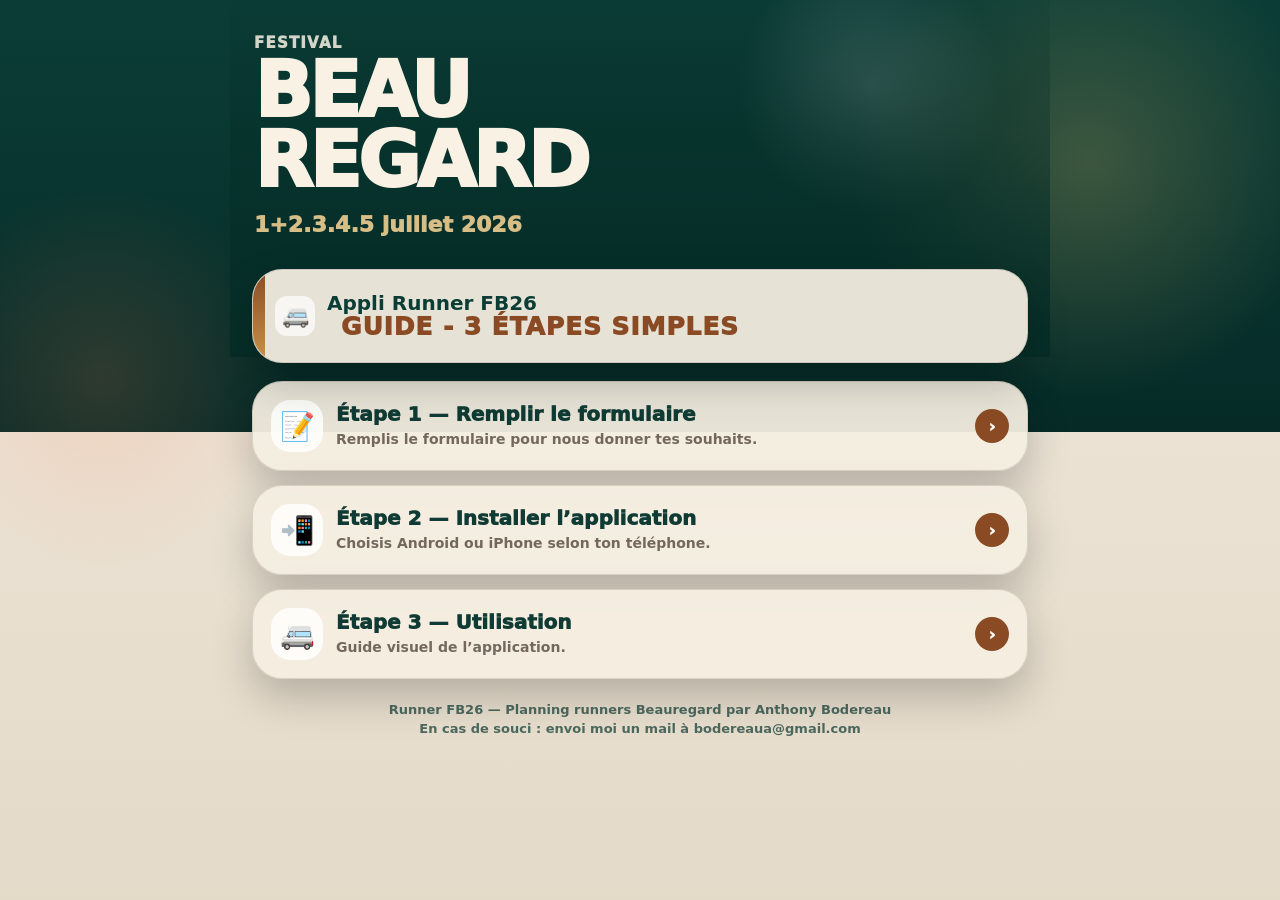
==== appli.html @ 128c720b "Update and rename install.html to appli.html" ====
<!DOCTYPE html>
<html lang="fr">
<head>
  <meta charset="UTF-8">
  <meta name="viewport" content="width=device-width, initial-scale=1.0, maximum-scale=1.0, user-scalable=no">
  <title>Runner FB26 — Guide bénévole</title>
  <meta name="theme-color" content="#111827">

  <style>
    :root {
      --green-dark: #0b3d36;
      --green-deep: #062b27;
      --cream: #f3ecdf;
      --cream-2: #fff9ee;
      --text: #103b35;
      --muted: #74685d;
      --brown: #8a4b24;
      --gold: #c8934a;
      --border: rgba(70, 50, 30, 0.15);
      --shadow: 0 18px 42px rgba(0, 0, 0, 0.22);
      --radius-xl: 30px;
      --safe-bottom: env(safe-area-inset-bottom, 0px);
    }

    * { box-sizing: border-box; -webkit-tap-highlight-color: transparent; }

    body {
      margin: 0;
      min-height: 100vh;
      font-family: system-ui, -apple-system, BlinkMacSystemFont, "Segoe UI", sans-serif;
      color: var(--text);
      background:
        radial-gradient(circle at 85% 18%, rgba(243, 202, 112, 0.22), transparent 18%),
        radial-gradient(circle at 8% 42%, rgba(255, 125, 80, 0.16), transparent 15%),
        linear-gradient(180deg, var(--green-dark) 0%, var(--green-deep) 48%, #ebe2d4 48%, #e4dac8 100%);
    }

    .app-shell {
      width: 100%;
      max-width: 820px;
      margin: 0 auto;
      min-height: 100vh;
      padding-bottom: calc(34px + var(--safe-bottom));
    }

    .hero {
      min-height: 315px;
      padding: 34px 24px 120px;
      color: #f8f1e4;
      position: relative;
      overflow: hidden;
    }

    .hero::before {
      content: "";
      position: absolute;
      inset: 0;
      background:
        linear-gradient(180deg, rgba(5, 45, 39, 0.08), rgba(5, 45, 39, 0.92)),
        radial-gradient(circle at 78% 24%, rgba(255,255,255,0.18), transparent 19%);
      pointer-events: none;
    }

    .hero-content { position: relative; z-index: 1; }

    .brand-kicker {
      margin: 0 0 4px;
      font-weight: 950;
      font-size: 15px;
      letter-spacing: 0.08em;
      text-transform: uppercase;
      opacity: 0.85;
    }

    .brand-title {
      margin: 0;
      font-size: clamp(42px, 11vw, 76px);
      line-height: 0.92;
      font-weight: 950;
      letter-spacing: -0.045em;
      text-transform: uppercase;
    }

    .brand-subtitle {
      margin: 16px 0 0;
      color: #d7bd86;
      font-size: 22px;
      font-weight: 950;
    }

    .hero-pill {
      margin-top: 28px;
      display: inline-flex;
      align-items: center;
      gap: 10px;
      max-width: 100%;
      padding: 13px 16px;
      border-radius: 999px;
      background: rgba(245, 239, 226, 0.9);
      color: var(--text);
      box-shadow: 0 12px 26px rgba(0,0,0,0.2);
      font-weight: 950;
    }

    .hero-pill span:first-child {
      width: 34px;
      height: 34px;
      border-radius: 50%;
      display: grid;
      place-items: center;
      background: rgba(255,255,255,0.75);
    }

    main {
      margin-top: -88px;
      padding: 0 22px;
      position: relative;
      z-index: 2;
    }

    .intro-card,
    .accordion-card {
      border-radius: var(--radius-xl);
      background: rgba(245, 239, 226, 0.94);
      border: 1px solid var(--border);
      box-shadow: var(--shadow);
    }

    .intro-card {
      padding: 22px;
      margin-bottom: 18px;
      overflow: hidden;
      position: relative;
    }

    .intro-card::before {
      content: "";
      position: absolute;
      left: 0;
      top: 0;
      bottom: 0;
      width: 12px;
      border-radius: var(--radius-xl) 0 0 var(--radius-xl);
      background: linear-gradient(180deg, var(--brown), var(--gold));
    }

    .intro-title {
      margin: 0;
      padding-left: 14px;
      color: var(--brown);
      font-size: 25px;
      line-height: 1.05;
      font-weight: 950;
      letter-spacing: 0.035em;
      text-transform: uppercase;
    }

    .intro-text {
      margin: 11px 0 0;
      padding-left: 14px;
      color: var(--muted);
      font-size: 15px;
      line-height: 1.45;
      font-weight: 680;
    }

    .accordion-list {
      display: grid;
      gap: 14px;
      margin-top: 18px;
    }

    .accordion-card { overflow: hidden; }

    .accordion-toggle {
      appearance: none;
      width: 100%;
      border: none;
      background: transparent;
      font: inherit;
      cursor: pointer;
      text-align: left;
      display: grid;
      grid-template-columns: 52px 1fr 34px;
      align-items: center;
      gap: 13px;
      padding: 18px;
      color: var(--text);
    }

    .accordion-icon {
      width: 52px;
      height: 52px;
      border-radius: 19px;
      display: grid;
      place-items: center;
      background: rgba(255,255,255,0.82);
      font-size: 28px;
      flex: 0 0 auto;
    }

    .accordion-title {
      display: block;
      font-size: 20px;
      font-weight: 950;
      line-height: 1.12;
    }

    .accordion-subtitle {
      display: block;
      margin-top: 5px;
      color: var(--muted);
      font-size: 14px;
      line-height: 1.35;
      font-weight: 700;
    }

    .accordion-arrow {
      width: 34px;
      height: 34px;
      border-radius: 50%;
      display: grid;
      place-items: center;
      background: var(--brown);
      color: #fff;
      font-weight: 950;
      transition: transform 0.2s ease;
    }

    .accordion-card.is-open .accordion-arrow { transform: rotate(90deg); }

    .accordion-content {
      display: none;
      padding: 0 18px 20px;
    }

    .accordion-card.is-open .accordion-content { display: block; }

    .inner-card {
      padding: 16px;
      border-radius: 22px;
      background: rgba(255,255,255,0.58);
      border: 1px solid rgba(20, 50, 45, 0.08);
    }

    .inner-title {
      margin: 0 0 12px;
      color: var(--brown);
      font-size: 21px;
      font-weight: 950;
      text-transform: uppercase;
      letter-spacing: 0.035em;
    }

    .steps {
      display: grid;
      gap: 10px;
      counter-reset: step;
    }

    .step {
      display: grid;
      grid-template-columns: 38px 1fr;
      gap: 11px;
      padding: 13px;
      border-radius: 18px;
      background: rgba(255,255,255,0.68);
      border: 1px solid rgba(20, 50, 45, 0.08);
    }

    .step::before {
      counter-increment: step;
      content: counter(step);
      width: 34px;
      height: 34px;
      border-radius: 50%;
      display: grid;
      place-items: center;
      color: #fff;
      background: var(--brown);
      font-weight: 950;
    }

    .step strong {
      display: block;
      font-size: 16px;
      line-height: 1.25;
    }

    .step span {
      display: block;
      margin-top: 3px;
      color: var(--muted);
      font-size: 14px;
      line-height: 1.35;
      font-weight: 650;
    }

    .install-choice-list {
      display: grid;
      gap: 10px;
    }

    .install-choice {
      border-radius: 22px;
      overflow: hidden;
      background: rgba(255,255,255,0.5);
      border: 1px solid rgba(20, 50, 45, 0.08);
    }

    .install-toggle {
      appearance: none;
      width: 100%;
      border: none;
      background: transparent;
      font: inherit;
      cursor: pointer;
      text-align: left;
      display: grid;
      grid-template-columns: 42px 1fr 30px;
      align-items: center;
      gap: 11px;
      padding: 14px;
      color: var(--text);
    }

    .install-icon {
      width: 42px;
      height: 42px;
      border-radius: 15px;
      display: grid;
      place-items: center;
      background: rgba(255,255,255,0.85);
      font-size: 23px;
    }

    .install-title {
      display: block;
      font-size: 17px;
      font-weight: 950;
    }

    .install-subtitle {
      display: block;
      margin-top: 3px;
      color: var(--muted);
      font-size: 13px;
      line-height: 1.3;
      font-weight: 700;
    }

    .install-arrow {
      width: 30px;
      height: 30px;
      border-radius: 50%;
      display: grid;
      place-items: center;
      background: rgba(138, 75, 36, 0.14);
      color: var(--brown);
      font-weight: 950;
      transition: transform 0.2s ease;
    }

    .install-choice.is-open .install-arrow { transform: rotate(90deg); }

    .install-content {
      display: none;
      padding: 0 14px 14px;
    }

    .install-choice.is-open .install-content { display: block; }

    .warning {
      margin-top: 14px;
      padding: 13px 14px;
      border-radius: 18px;
      background: rgba(255, 244, 218, 0.92);
      border: 1px solid rgba(201, 146, 75, 0.38);
      color: #6c431e;
      font-size: 14px;
      line-height: 1.4;
      font-weight: 760;
    }

    .slider {
      position: relative;
      overflow: hidden;
      border-radius: 22px;
      margin-top: 16px;
      background: rgba(255,255,255,0.55);
      border: 1px solid rgba(20, 50, 45, 0.08);
    }

    .slide {
      display: none;
      padding: 12px;
    }

    .slide.is-active { display: block; }

    .slide img {
      display: block;
      width: 100%;
      max-height: 620px;
      object-fit: contain;
      border-radius: 18px;
      background: #111827;
    }

    .slider-nav {
      position: absolute;
      top: 45%;
      transform: translateY(-50%);
      width: 42px;
      height: 42px;
      border-radius: 999px;
      border: none;
      background: rgba(0,0,0,0.52);
      color: #fff;
      font-size: 28px;
      font-weight: 950;
      display: grid;
      place-items: center;
      cursor: pointer;
      z-index: 5;
    }

    .slider-nav.prev { left: 16px; }
    .slider-nav.next { right: 16px; }

    .slider-dots {
      display: flex;
      justify-content: center;
      gap: 7px;
      padding: 0 0 14px;
    }

    .slider-dot {
      width: 9px;
      height: 9px;
      border-radius: 999px;
      border: none;
      background: rgba(116, 104, 93, 0.35);
      cursor: pointer;
    }

    .slider-dot.is-active {
      width: 22px;
      background: var(--brown);
    }

    .main-btn,
    .ghost-btn {
      appearance: none;
      width: 100%;
      min-height: 54px;
      border-radius: 999px;
      display: flex;
      align-items: center;
      justify-content: center;
      gap: 8px;
      text-align: center;
      text-decoration: none;
      font-size: 16px;
      font-weight: 950;
      border: none;
      cursor: pointer;
      margin-top: 14px;
    }

    .main-btn {
      color: #fff;
      background: var(--brown);
      box-shadow: 0 14px 24px rgba(138, 75, 36, 0.28);
    }

    .ghost-btn {
      color: var(--text);
      background: rgba(255,255,255,0.68);
      border: 1px solid rgba(20, 50, 45, 0.1);
    }

    .intro-header {
  display: flex;
  align-items: center;
  gap: 12px;
}

.intro-icon {
  width: 40px;
  height: 40px;
  border-radius: 12px;
  display: grid;
  place-items: center;
  background: rgba(255,255,255,0.7);
  font-size: 22px;
}

.intro-main {
  font-size: 20px;
  font-weight: 900;
  color: var(--green-dark);
  line-height: 1.1;
}

    footer {
      padding: 22px 22px 0;
      text-align: center;
      color: rgba(16, 59, 53, 0.72);
      font-size: 13px;
      line-height: 1.45;
      font-weight: 700;
    }
  </style>
</head>

<body>
  <div class="app-shell">
    <header class="hero">
      <div class="hero-content">
        <p class="brand-kicker">Festival</p>
        <h1 class="brand-title">Beau<br>Regard</h1>
        <p class="brand-subtitle">1+2.3.4.5 juillet 2026</p>
      </div>
    </header>

    <main>
     <section class="intro-card">

  <div class="intro-header">
    <span class="intro-icon">🚐</span>
    <div>
      <div class="intro-main">Appli Runner FB26</div>
      <h2 class="intro-title">Guide - 3 étapes simples</h2>
    </div>
  </div>

</section>

      <section class="accordion-list">

        <article class="accordion-card" data-accordion="formulaire">
          <button class="accordion-toggle" type="button">
            <span class="accordion-icon">📝</span>
            <span>
              <span class="accordion-title">Étape 1 — Remplir le formulaire</span>
              <span class="accordion-subtitle">Remplis le formulaire pour nous donner tes souhaits.</span>
            </span>
            <span class="accordion-arrow">›</span>
          </button>

          <div class="accordion-content">
            <div class="inner-card">
              <h3 class="inner-title">Formulaire bénévole</h3>

              <div class="steps">
                <div class="step">
                  <div>
                    <strong>Remplis les infos demandées.</strong>
                    <span>Indique tes préférences et tes souhaits.</span>
                  </div>
                </div>

                <div class="step">
                  <div>
                    <strong>Tes choix sont consultatifs.</strong>
                    <span>Ils seront pris en compte autant que possible, mais ils ne peuvent pas être garantis.</span>
                  </div>
                </div>

                <div class="step">
                  <div>
                    <strong>Valide l’envoi du formulaire.</strong>
                    <span>Une fois envoyé, tes réponses seront utilisées pour préparer le planning.</span>
                  </div>
                </div>
              </div>

              <a class="main-btn" href="https://forms.gle/xiqFxvP77rRJHLFR6" target="_blank" rel="noopener">
                📝 Répondre au formulaire
              </a>
            </div>
          </div>
        </article>

        <article class="accordion-card" data-accordion="installation">
          <button class="accordion-toggle" type="button">
            <span class="accordion-icon">📲</span>
            <span>
              <span class="accordion-title">Étape 2 — Installer l’application</span>
              <span class="accordion-subtitle">Choisis Android ou iPhone selon ton téléphone.</span>
            </span>
            <span class="accordion-arrow">›</span>
          </button>

          <div class="accordion-content">
            <div class="inner-card">
              <h3 class="inner-title">Installation</h3>

              <div class="install-choice-list">

                <div class="install-choice" data-install="android">
                  <button class="install-toggle" type="button">
                    <span class="install-icon">🤖</span>
                    <span>
                      <span class="install-title">Android</span>
                      <span class="install-subtitle">Chrome conseillé. Simple, propre, efficace.</span>
                    </span>
                    <span class="install-arrow">›</span>
                  </button>

                  <div class="install-content">
                    <div class="steps">
                      <div class="step">
                        <div>
                          <strong>Ouvre le lien avec ton navigateur.</strong>
                          <span>Si possible, utilise Chrome pour éviter les surprises.</span>
                        </div>
                      </div>

                      <div class="step">
                        <div>
                          <strong>Appuie sur le menu ⋮.</strong>
                          <span>Ce sont les trois petits points en haut ou en bas selon le téléphone.</span>
                        </div>
                      </div>

                      <div class="step">
                        <div>
                          <strong>Choisis “Ajouter à l’écran d’accueil”.</strong>
                          <span>Selon le navigateur, le texte peut aussi être “Installer l’application”.</span>
                        </div>
                      </div>

                      <div class="step">
                        <div>
                          <strong>Valide l’installation.</strong>
                          <span>L’icône Runner FB26 apparaîtra comme une vraie application.</span>
                        </div>
                      </div>
                    </div>

                    <div class="warning">
                      Si Google Play Protect affiche une alerte, appuie sur “Plus de détails”, puis sur “Installer quand même”.
                    </div>
                  </div>
                </div>

                <div class="install-choice" data-install="ios">
                  <button class="install-toggle" type="button">
                    <span class="install-icon">🍎</span>
                    <span>
                      <span class="install-title">iPhone</span>
                      <span class="install-subtitle">Obligatoirement avec Safari. Pas Chrome.</span>
                    </span>
                    <span class="install-arrow">›</span>
                  </button>

                  <div class="install-content">
                    <div class="steps">
                      <div class="step">
                        <div>
                          <strong>Ouvre le lien avec Safari.</strong>
                          <span>Sur iPhone, l’installation sur l’écran d’accueil passe par Safari.</span>
                        </div>
                      </div>

                      <div class="step">
                        <div>
                          <strong>Appuie sur le bouton Partager.</strong>
                          <span>C’est l’icône avec un carré et une flèche vers le haut.</span>
                        </div>
                      </div>

                      <div class="step">
                        <div>
                          <strong>Choisis “Sur l’écran d’accueil”.</strong>
                          <span>Fais défiler la liste si l’option n’apparaît pas tout de suite.</span>
                        </div>
                      </div>

                      <div class="step">
                        <div>
                          <strong>Appuie sur “Ajouter”.</strong>
                          <span>L’icône Runner FB26 sera ajoutée comme une application.</span>
                        </div>
                      </div>
                    </div>

                    <div class="warning">
                      Sur iPhone, le mode hors ligne peut être plus capricieux. Ouvre l’application une première fois avec du réseau avant le festival.
                    </div>
                  </div>
                </div>

              </div>

              <a class="main-btn" href="./">
                🚐 Ouvrir l’application
              </a>
            </div>
          </div>
        </article>

       <article class="accordion-card" data-accordion="utilisation">
  <button class="accordion-toggle" type="button">
    <span class="accordion-icon">🚐</span>
    <span>
      <span class="accordion-title">Étape 3 — Utilisation</span>
      <span class="accordion-subtitle">Guide visuel de l’application.</span>
    </span>
    <span class="accordion-arrow">›</span>
  </button>

  <div class="accordion-content">
    <div class="inner-card">
      <h3 class="inner-title">Utiliser Runner FB26</h3>

      <div class="slider" data-slider="guide-utilisation">
        <div class="slide is-active">
          <img src="./Accueil.png" alt="Accueil Runner FB26">
        </div>

        <div class="slide">
          <img src="./Mes_creneaux.png" alt="Mes créneaux Runner FB26">
        </div>

        <div class="slide">
          <img src="./Planning.png" alt="Planning Runner FB26">
        </div>

        <div class="slide">
          <img src="./Contacts.png" alt="Contacts Runner FB26">
        </div>

        <button class="slider-nav prev" type="button" aria-label="Image précédente">‹</button>
        <button class="slider-nav next" type="button" aria-label="Image suivante">›</button>
        <div class="slider-dots" aria-label="Navigation du guide visuel"></div>
      </div>

      <a class="main-btn" href="./">
        🚐 Lancer Runner FB26
      </a>
      
    </div>
  </div>
</article>

      </section>
    </main>

    <footer>
      Runner FB26 — Planning runners Beauregard par Anthony Bodereau<br>
      En cas de souci : envoi moi un mail à bodereaua@gmail.com
     
    </footer>
  </div>

  <script>
    (function initGuidePage() {
      const mainCards = Array.from(document.querySelectorAll("[data-accordion]"));
      const installChoices = Array.from(document.querySelectorAll("[data-install]"));

      function toggleMainAccordion(name) {
        const targetCard = document.querySelector('[data-accordion="' + name + '"]');
        if (!targetCard) return;

        const wasOpen = targetCard.classList.contains("is-open");

        mainCards.forEach(card => {
          card.classList.remove("is-open");
        });

        if (!wasOpen) {
          targetCard.classList.add("is-open");
          setTimeout(() => {
            targetCard.scrollIntoView({ behavior: "smooth", block: "start" });
          }, 60);
        }
      }

      function toggleInstallChoice(name) {
        const targetChoice = document.querySelector('[data-install="' + name + '"]');
        if (!targetChoice) return;

        const wasOpen = targetChoice.classList.contains("is-open");

        installChoices.forEach(choice => {
          choice.classList.remove("is-open");
        });

        if (!wasOpen) {
          targetChoice.classList.add("is-open");
        }
      }

      mainCards.forEach(card => {
        const toggle = card.querySelector(".accordion-toggle");
        if (!toggle) return;

        toggle.addEventListener("click", () => {
          toggleMainAccordion(card.dataset.accordion);
        });
      });

      installChoices.forEach(choice => {
        const toggle = choice.querySelector(".install-toggle");
        if (!toggle) return;

        toggle.addEventListener("click", () => {
          toggleInstallChoice(choice.dataset.install);
        });
      });

      document.querySelectorAll("[data-open-main]").forEach(button => {
        button.addEventListener("click", () => {
          toggleMainAccordion(button.dataset.openMain);
        });
      });

      document.querySelectorAll("[data-slider]").forEach(slider => {
        const slides = Array.from(slider.querySelectorAll(".slide"));
        const prev = slider.querySelector(".prev");
        const next = slider.querySelector(".next");
        const dotsContainer = slider.querySelector(".slider-dots");

        if (!slides.length || !prev || !next || !dotsContainer) return;

        let currentIndex = 0;
        let startX = 0;

        slides.forEach((_, index) => {
          const dot = document.createElement("button");
          dot.type = "button";
          dot.className = "slider-dot";
          dot.setAttribute("aria-label", "Voir l'écran " + (index + 1));

          dot.addEventListener("click", () => {
            showSlide(index);
          });

          dotsContainer.appendChild(dot);
        });

        const dots = Array.from(dotsContainer.querySelectorAll(".slider-dot"));

        function showSlide(index) {
          currentIndex = (index + slides.length) % slides.length;

          slides.forEach((slide, slideIndex) => {
            slide.classList.toggle("is-active", slideIndex === currentIndex);
          });

          dots.forEach((dot, dotIndex) => {
            dot.classList.toggle("is-active", dotIndex === currentIndex);
          });
        }

        next.addEventListener("click", () => {
          showSlide(currentIndex + 1);
        });

        prev.addEventListener("click", () => {
          showSlide(currentIndex - 1);
        });

        slider.addEventListener("touchstart", event => {
          startX = event.touches[0].clientX;
        }, { passive: true });

        slider.addEventListener("touchend", event => {
          const endX = event.changedTouches[0].clientX;
          const diff = startX - endX;

          if (Math.abs(diff) < 50) return;

          if (diff > 0) {
            showSlide(currentIndex + 1);
          } else {
            showSlide(currentIndex - 1);
          }
        }, { passive: true });

        showSlide(0);
      });
    })();
  </script>
</body>
</html>
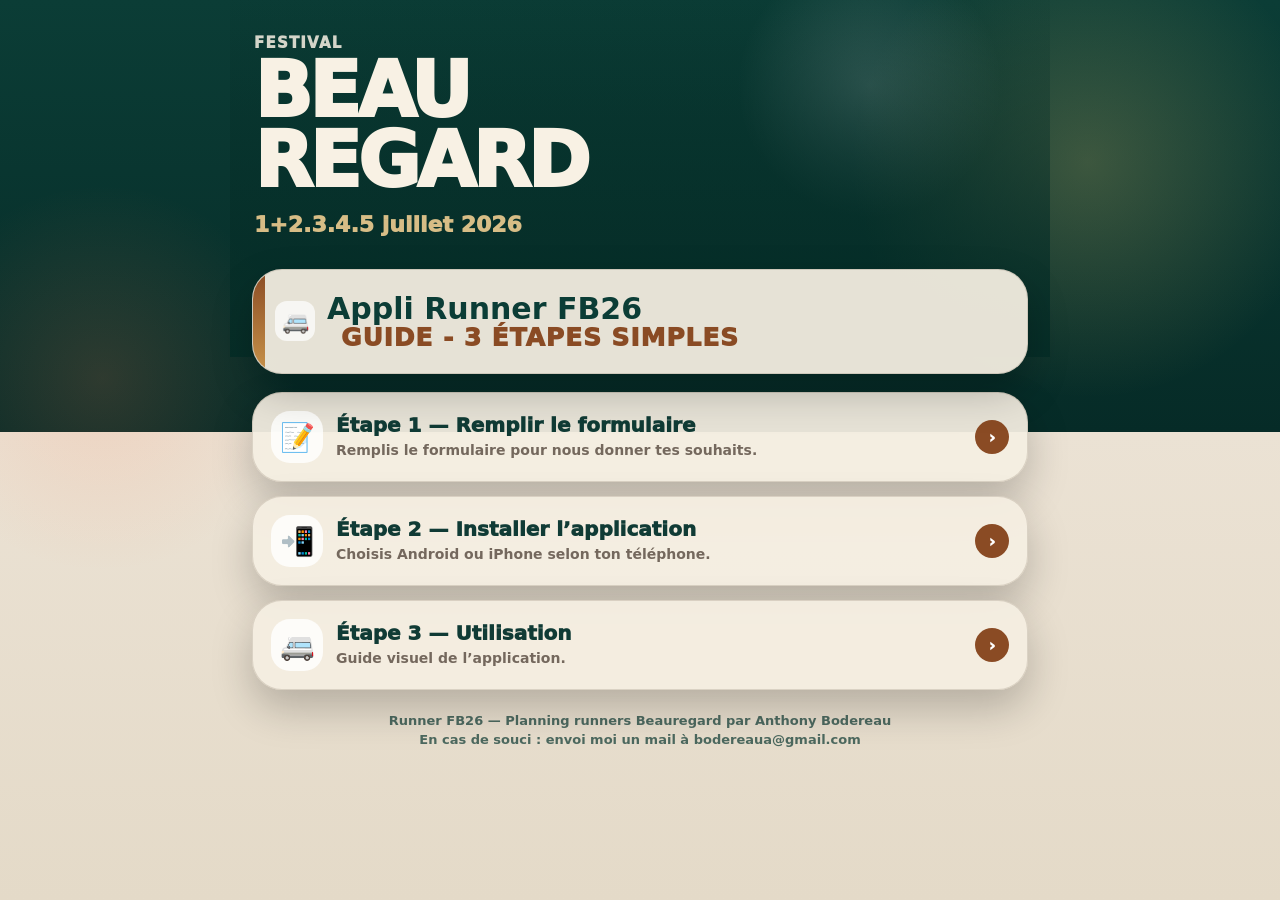
==== commit 48bbe7c3: "Update appli.html" ====
--- a/appli.html
+++ b/appli.html
@@ -497,7 +497,7 @@
 }
 
 .intro-main {
-  font-size: 20px;
+  font-size: 30px;
   font-weight: 900;
   color: var(--green-dark);
   line-height: 1.1;
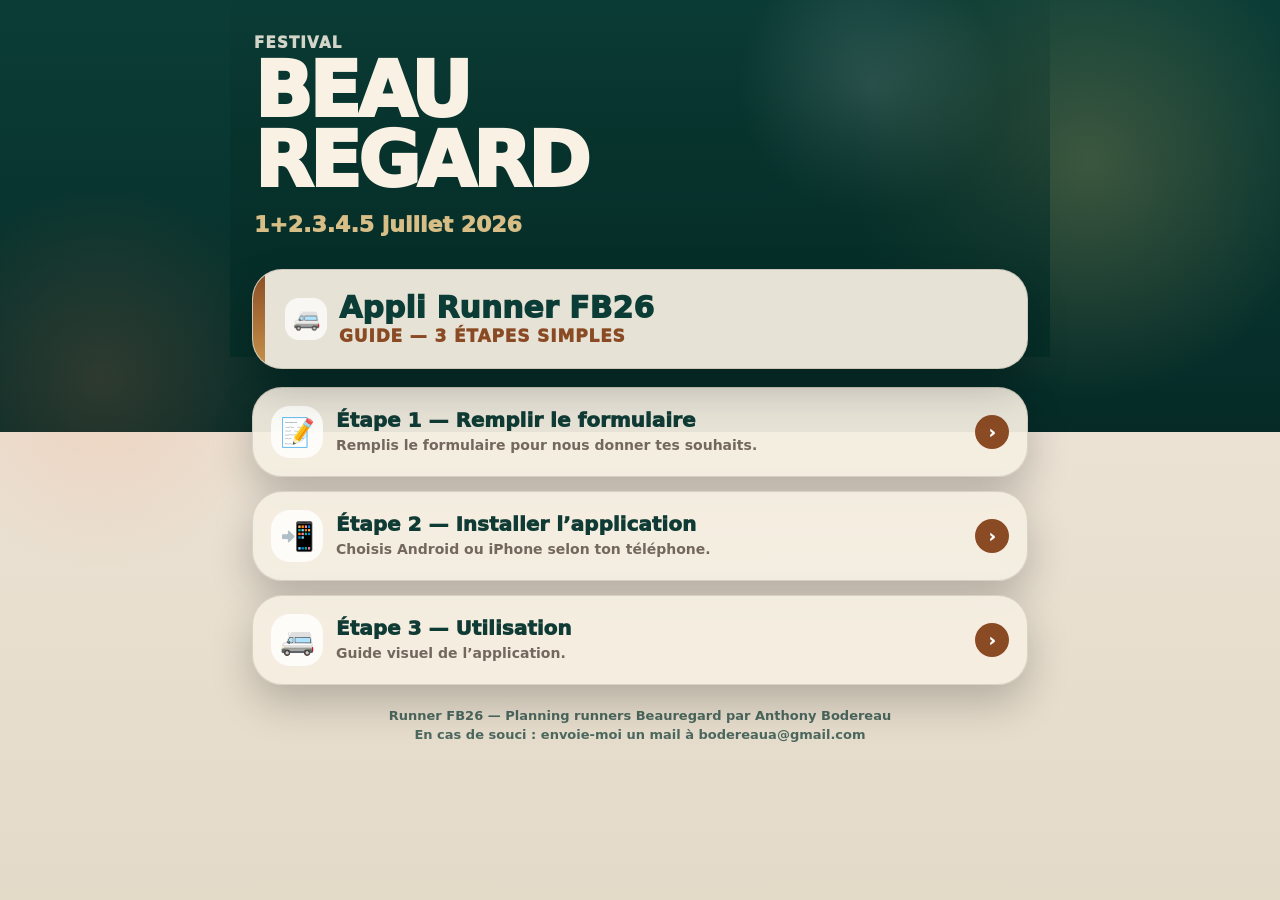
==== commit 4348f0bc: "Update appli.html" ====
--- a/appli.html
+++ b/appli.html
@@ -3,7 +3,8 @@
 <head>
   <meta charset="UTF-8">
   <meta name="viewport" content="width=device-width, initial-scale=1.0, maximum-scale=1.0, user-scalable=no">
-  <title>Runner FB26 — Guide bénévole</title>
+
+  <title>Appli runner FB26 — Guide</title>
   <meta name="theme-color" content="#111827">
 
   <style>
@@ -11,7 +12,6 @@
       --green-dark: #0b3d36;
       --green-deep: #062b27;
       --cream: #f3ecdf;
-      --cream-2: #fff9ee;
       --text: #103b35;
       --muted: #74685d;
       --brown: #8a4b24;
@@ -22,7 +22,10 @@
       --safe-bottom: env(safe-area-inset-bottom, 0px);
     }
 
-    * { box-sizing: border-box; -webkit-tap-highlight-color: transparent; }
+    * {
+      box-sizing: border-box;
+      -webkit-tap-highlight-color: transparent;
+    }
 
     body {
       margin: 0;
@@ -61,7 +64,10 @@
       pointer-events: none;
     }
 
-    .hero-content { position: relative; z-index: 1; }
+    .hero-content {
+      position: relative;
+      z-index: 1;
+    }
 
     .brand-kicker {
       margin: 0 0 4px;
@@ -86,29 +92,6 @@
       color: #d7bd86;
       font-size: 22px;
       font-weight: 950;
-    }
-
-    .hero-pill {
-      margin-top: 28px;
-      display: inline-flex;
-      align-items: center;
-      gap: 10px;
-      max-width: 100%;
-      padding: 13px 16px;
-      border-radius: 999px;
-      background: rgba(245, 239, 226, 0.9);
-      color: var(--text);
-      box-shadow: 0 12px 26px rgba(0,0,0,0.2);
-      font-weight: 950;
-    }
-
-    .hero-pill span:first-child {
-      width: 34px;
-      height: 34px;
-      border-radius: 50%;
-      display: grid;
-      place-items: center;
-      background: rgba(255,255,255,0.75);
     }
 
     main {
@@ -144,24 +127,40 @@
       background: linear-gradient(180deg, var(--brown), var(--gold));
     }
 
+    .intro-header {
+      display: flex;
+      align-items: center;
+      gap: 12px;
+      padding-left: 10px;
+    }
+
+    .intro-icon {
+      width: 42px;
+      height: 42px;
+      border-radius: 14px;
+      display: grid;
+      place-items: center;
+      background: rgba(255,255,255,0.72);
+      font-size: 22px;
+      flex: 0 0 auto;
+    }
+
+    .intro-main {
+      margin: 0;
+      font-size: 30px;
+      font-weight: 950;
+      color: var(--green-dark);
+      line-height: 1.05;
+    }
+
     .intro-title {
-      margin: 0;
-      padding-left: 14px;
+      margin: 4px 0 0;
       color: var(--brown);
-      font-size: 25px;
-      line-height: 1.05;
-      font-weight: 950;
-      letter-spacing: 0.035em;
+      font-size: 17px;
+      line-height: 1.1;
+      font-weight: 950;
+      letter-spacing: 0.05em;
       text-transform: uppercase;
-    }
-
-    .intro-text {
-      margin: 11px 0 0;
-      padding-left: 14px;
-      color: var(--muted);
-      font-size: 15px;
-      line-height: 1.45;
-      font-weight: 680;
     }
 
     .accordion-list {
@@ -170,7 +169,9 @@
       margin-top: 18px;
     }
 
-    .accordion-card { overflow: hidden; }
+    .accordion-card {
+      overflow: hidden;
+    }
 
     .accordion-toggle {
       appearance: none;
@@ -227,14 +228,18 @@
       transition: transform 0.2s ease;
     }
 
-    .accordion-card.is-open .accordion-arrow { transform: rotate(90deg); }
+    .accordion-card.is-open .accordion-arrow {
+      transform: rotate(90deg);
+    }
 
     .accordion-content {
       display: none;
       padding: 0 18px 20px;
     }
 
-    .accordion-card.is-open .accordion-content { display: block; }
+    .accordion-card.is-open .accordion-content {
+      display: block;
+    }
 
     .inner-card {
       padding: 16px;
@@ -361,14 +366,18 @@
       transition: transform 0.2s ease;
     }
 
-    .install-choice.is-open .install-arrow { transform: rotate(90deg); }
+    .install-choice.is-open .install-arrow {
+      transform: rotate(90deg);
+    }
 
     .install-content {
       display: none;
       padding: 0 14px 14px;
     }
 
-    .install-choice.is-open .install-content { display: block; }
+    .install-choice.is-open .install-content {
+      display: block;
+    }
 
     .warning {
       margin-top: 14px;
@@ -396,7 +405,9 @@
       padding: 12px;
     }
 
-    .slide.is-active { display: block; }
+    .slide.is-active {
+      display: block;
+    }
 
     .slide img {
       display: block;
@@ -425,8 +436,13 @@
       z-index: 5;
     }
 
-    .slider-nav.prev { left: 16px; }
-    .slider-nav.next { right: 16px; }
+    .slider-nav.prev {
+      left: 16px;
+    }
+
+    .slider-nav.next {
+      right: 16px;
+    }
 
     .slider-dots {
       display: flex;
@@ -449,8 +465,7 @@
       background: var(--brown);
     }
 
-    .main-btn,
-    .ghost-btn {
+    .main-btn {
       appearance: none;
       width: 100%;
       min-height: 54px;
@@ -466,42 +481,10 @@
       border: none;
       cursor: pointer;
       margin-top: 14px;
-    }
-
-    .main-btn {
       color: #fff;
       background: var(--brown);
       box-shadow: 0 14px 24px rgba(138, 75, 36, 0.28);
     }
-
-    .ghost-btn {
-      color: var(--text);
-      background: rgba(255,255,255,0.68);
-      border: 1px solid rgba(20, 50, 45, 0.1);
-    }
-
-    .intro-header {
-  display: flex;
-  align-items: center;
-  gap: 12px;
-}
-
-.intro-icon {
-  width: 40px;
-  height: 40px;
-  border-radius: 12px;
-  display: grid;
-  place-items: center;
-  background: rgba(255,255,255,0.7);
-  font-size: 22px;
-}
-
-.intro-main {
-  font-size: 30px;
-  font-weight: 900;
-  color: var(--green-dark);
-  line-height: 1.1;
-}
 
     footer {
       padding: 22px 22px 0;
@@ -525,17 +508,15 @@
     </header>
 
     <main>
-     <section class="intro-card">
-
-  <div class="intro-header">
-    <span class="intro-icon">🚐</span>
-    <div>
-      <div class="intro-main">Appli Runner FB26</div>
-      <h2 class="intro-title">Guide - 3 étapes simples</h2>
-    </div>
-  </div>
-
-</section>
+      <section class="intro-card">
+        <div class="intro-header">
+          <span class="intro-icon">🚐</span>
+          <div>
+            <div class="intro-main">Appli Runner FB26</div>
+            <h2 class="intro-title">Guide — 3 étapes simples</h2>
+          </div>
+        </div>
+      </section>
 
       <section class="accordion-list">
 
@@ -556,7 +537,7 @@
               <div class="steps">
                 <div class="step">
                   <div>
-                    <strong>Remplis les infos demandées.</strong>
+                    <strong>Remplis les informations demandées.</strong>
                     <span>Indique tes préférences et tes souhaits.</span>
                   </div>
                 </div>
@@ -614,14 +595,14 @@
                       <div class="step">
                         <div>
                           <strong>Ouvre le lien avec ton navigateur.</strong>
-                          <span>Si possible, utilise Chrome pour éviter les surprises.</span>
+                          <span>Si possible, utilise Chrome pour éviter les mauvaises surprises.</span>
                         </div>
                       </div>
 
                       <div class="step">
                         <div>
                           <strong>Appuie sur le menu ⋮.</strong>
-                          <span>Ce sont les trois petits points en haut ou en bas selon le téléphone.</span>
+                          <span>Ce sont les trois petits points, en haut ou en bas selon le téléphone.</span>
                         </div>
                       </div>
 
@@ -702,57 +683,55 @@
           </div>
         </article>
 
-       <article class="accordion-card" data-accordion="utilisation">
-  <button class="accordion-toggle" type="button">
-    <span class="accordion-icon">🚐</span>
-    <span>
-      <span class="accordion-title">Étape 3 — Utilisation</span>
-      <span class="accordion-subtitle">Guide visuel de l’application.</span>
-    </span>
-    <span class="accordion-arrow">›</span>
-  </button>
-
-  <div class="accordion-content">
-    <div class="inner-card">
-      <h3 class="inner-title">Utiliser Runner FB26</h3>
-
-      <div class="slider" data-slider="guide-utilisation">
-        <div class="slide is-active">
-          <img src="./Accueil.png" alt="Accueil Runner FB26">
-        </div>
-
-        <div class="slide">
-          <img src="./Mes_creneaux.png" alt="Mes créneaux Runner FB26">
-        </div>
-
-        <div class="slide">
-          <img src="./Planning.png" alt="Planning Runner FB26">
-        </div>
-
-        <div class="slide">
-          <img src="./Contacts.png" alt="Contacts Runner FB26">
-        </div>
-
-        <button class="slider-nav prev" type="button" aria-label="Image précédente">‹</button>
-        <button class="slider-nav next" type="button" aria-label="Image suivante">›</button>
-        <div class="slider-dots" aria-label="Navigation du guide visuel"></div>
-      </div>
-
-      <a class="main-btn" href="./">
-        🚐 Lancer Runner FB26
-      </a>
-      
-    </div>
-  </div>
-</article>
+        <article class="accordion-card" data-accordion="utilisation">
+          <button class="accordion-toggle" type="button">
+            <span class="accordion-icon">🚐</span>
+            <span>
+              <span class="accordion-title">Étape 3 — Utilisation</span>
+              <span class="accordion-subtitle">Guide visuel de l’application.</span>
+            </span>
+            <span class="accordion-arrow">›</span>
+          </button>
+
+          <div class="accordion-content">
+            <div class="inner-card">
+              <h3 class="inner-title">Utiliser Runner FB26</h3>
+
+              <div class="slider" data-slider="guide-utilisation">
+                <div class="slide is-active">
+                  <img src="./Accueil.png" alt="Accueil Runner FB26">
+                </div>
+
+                <div class="slide">
+                  <img src="./Mes_creneaux.png" alt="Mes créneaux Runner FB26">
+                </div>
+
+                <div class="slide">
+                  <img src="./Planning.png" alt="Planning Runner FB26">
+                </div>
+
+                <div class="slide">
+                  <img src="./Contacts.png" alt="Contacts Runner FB26">
+                </div>
+
+                <button class="slider-nav prev" type="button" aria-label="Image précédente">‹</button>
+                <button class="slider-nav next" type="button" aria-label="Image suivante">›</button>
+                <div class="slider-dots" aria-label="Navigation du guide visuel"></div>
+              </div>
+
+              <a class="main-btn" href="./">
+                🚐 Lancer Runner FB26
+              </a>
+            </div>
+          </div>
+        </article>
 
       </section>
     </main>
 
     <footer>
       Runner FB26 — Planning runners Beauregard par Anthony Bodereau<br>
-      En cas de souci : envoi moi un mail à bodereaua@gmail.com
-     
+      En cas de souci : envoie-moi un mail à bodereaua@gmail.com
     </footer>
   </div>
 
@@ -812,12 +791,6 @@
         });
       });
 
-      document.querySelectorAll("[data-open-main]").forEach(button => {
-        button.addEventListener("click", () => {
-          toggleMainAccordion(button.dataset.openMain);
-        });
-      });
-
       document.querySelectorAll("[data-slider]").forEach(slider => {
         const slides = Array.from(slider.querySelectorAll(".slide"));
         const prev = slider.querySelector(".prev");
@@ -833,7 +806,7 @@
           const dot = document.createElement("button");
           dot.type = "button";
           dot.className = "slider-dot";
-          dot.setAttribute("aria-label", "Voir l'écran " + (index + 1));
+          dot.setAttribute("aria-label", "Voir l’écran " + (index + 1));
 
           dot.addEventListener("click", () => {
             showSlide(index);
